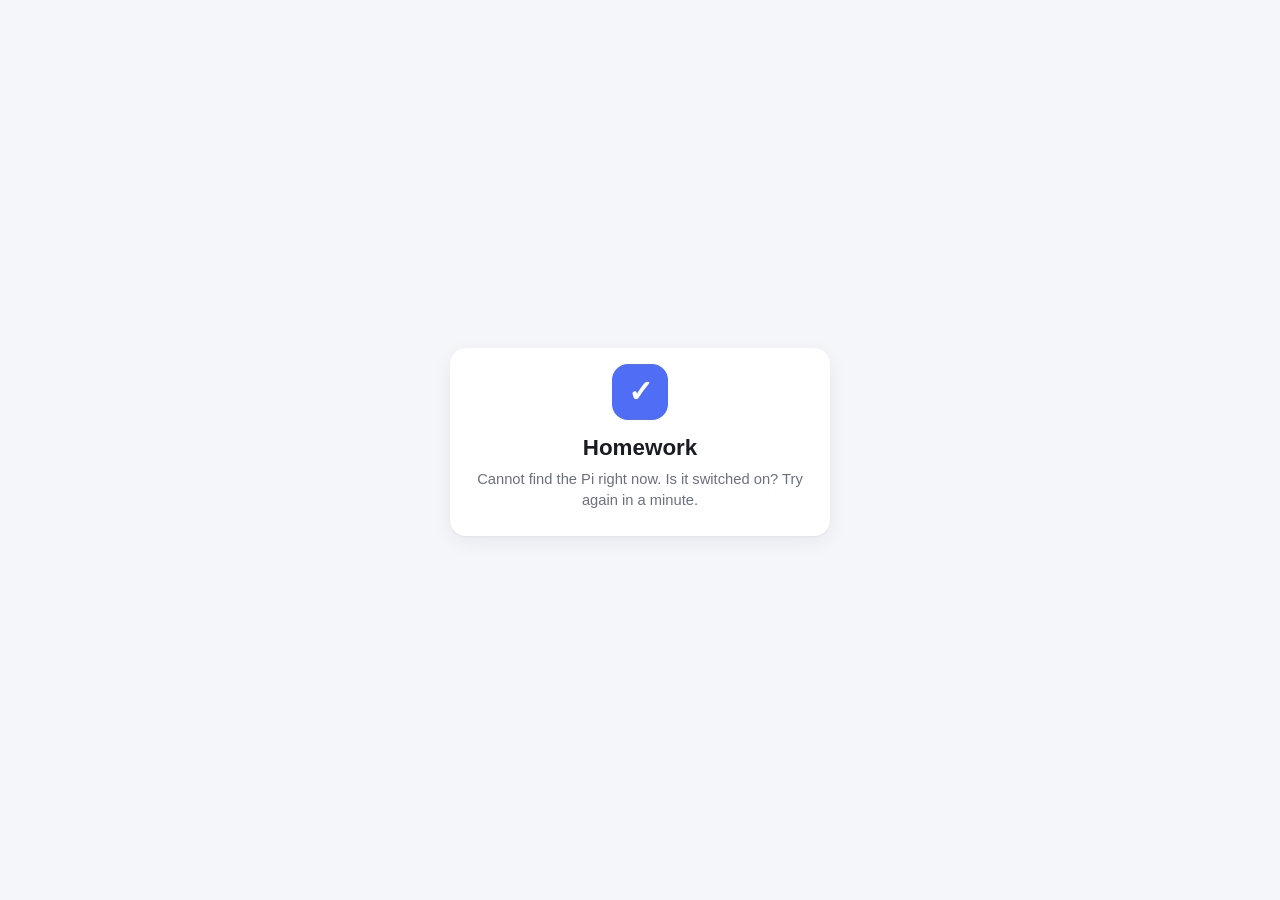
==== index.html @ f4f64816 "app Sun 09/20/2026 16:48:09.29" ====
<!doctype html>
<html lang="en">
<head>
<meta charset="utf-8">
<meta name="viewport" content="width=device-width, initial-scale=1, viewport-fit=cover">
<title data-i18n-doc="app.name">Homework</title>
<link rel="manifest" href="./manifest.json">
<meta name="theme-color" content="#4f6df5">
<meta name="apple-mobile-web-app-capable" content="yes">
<meta name="mobile-web-app-capable" content="yes">
<meta name="apple-mobile-web-app-status-bar-style" content="default">
<meta name="apple-mobile-web-app-title" content="Homework">
<link rel="apple-touch-icon" href="./icons/icon-180.png">
<link rel="icon" href="./icons/icon-192.png">
<link rel="stylesheet" href="./style.css">
</head>
<body>

<header class="topbar">
  <div class="brand">
    <span class="logo">✓</span>
    <h1 data-i18n="app.name">Homework</h1>
    <span id="offline" class="offline-badge" hidden></span>
    <span id="week-badge" class="week-badge" hidden></span>
    <span id="conn" class="conn" data-i18n-title="Live sync status" title="Live sync status"></span>
  </div>
  <nav class="tabs" id="tabs">
    <button data-view="list" class="active" data-i18n="Checklist">Checklist</button>
    <button data-view="calendar" data-i18n="Calendar">Calendar</button>
    <button data-view="stats" data-i18n="Stats">Stats</button>
    <button data-view="settings" data-i18n="Settings">Settings</button>
  </nav>
</header>

<main>
  <!-- ============ CHECKLIST ============ -->
  <section id="view-list" class="view">
    <div id="day-bar" class="day-bar" hidden><span id="now-bar" hidden></span><span id="term-badge" class="term-badge" hidden></span></div>
    <form id="quick-add" class="card quick-add" autocomplete="off">
      <input id="qa-title" type="text" data-i18n-placeholder="What do you have to do?" placeholder="What do you have to do?" required enterkeyhint="done">
      <div class="chips" id="qa-classes" hidden></div>
      <div class="row">
        <select id="qa-subject" class="subject-select" data-i18n-aria="Subject" aria-label="Subject"></select>
        <select id="qa-type">
          <option value="homework" data-i18n="Homework">Homework</option>
          <option value="test" data-i18n="Test">Test</option>
          <option value="quiz" data-i18n="Quiz">Quiz</option>
          <option value="project" data-i18n="Project">Project</option>
          <option value="study" data-i18n="Study session">Study session</option>
          <option value="other" data-i18n="Other">Other</option>
        </select>
        <select id="qa-repeat" data-i18n-title="Repeat" title="Repeat">
          <option value="" data-i18n="Once">Once</option>
          <option value="weekly" data-i18n="Every week">Every week</option>
          <option value="biweekly" data-i18n="Every 2 weeks">Every 2 weeks</option>
        </select>
      </div>
      <div class="row date-row">
        <div class="chips" id="qa-chips"></div>
        <input id="qa-date" type="date" required>
      </div>
      <button type="submit" class="primary" data-i18n="Add">Add</button>
    </form>

    <div id="exam-strip" class="exam-strip" hidden></div>

    <div class="filter-bar">
      <input id="search" type="search" data-i18n-placeholder="Search…" placeholder="Search…" autocomplete="off">
      <div class="chips" id="subject-filter"></div>
    </div>

    <div id="list"><div class="empty" data-i18n="Loading…">Loading…</div></div>
  </section>

  <!-- ============ CALENDAR ============ -->
  <section id="view-calendar" class="view" hidden>
    <div class="cal-head">
      <button id="cal-prev" class="icon-btn" data-i18n-aria="Previous" aria-label="Previous">‹</button>
      <h2 id="cal-title"></h2>
      <button id="cal-next" class="icon-btn" data-i18n-aria="Next" aria-label="Next">›</button>
      <button id="cal-today" class="ghost small" data-i18n="Today">Today</button>
      <div class="seg" id="cal-mode">
        <button data-mode="month" class="active" data-i18n="Month">Month</button>
        <button data-mode="week" data-i18n="Week">Week</button>
      </div>
    </div>
    <div id="cal-month">
      <div class="cal-weekdays">
        <span data-i18n="Mon">Mon</span><span data-i18n="Tue">Tue</span><span data-i18n="Wed">Wed</span><span data-i18n="Thu">Thu</span><span data-i18n="Fri">Fri</span><span data-i18n="Sat">Sat</span><span data-i18n="Sun">Sun</span>
      </div>
      <div id="cal-grid" class="cal-grid"></div>
      <p class="muted heat-legend" data-i18n="Shading shows how busy each day is — darker means more due. Green = weekend, striped = holiday.">Shading shows how busy each day is — darker means more due. Green = weekend, striped = holiday.</p>
    </div>
    <div id="cal-week" class="cal-week" hidden></div>
    <div id="cal-day" class="card cal-day"></div>
  </section>

  <!-- ============ STATS ============ -->
  <section id="view-stats" class="view" hidden>
    <div id="stats"></div>
  </section>

  <!-- ============ SUBJECT PAGE ============ -->
  <section id="view-subject" class="view" hidden>
    <button id="subject-back" class="ghost small" data-i18n="‹ Back">‹ Back</button>
    <div id="subject-page"></div>
  </section>

  <!-- ============ SETTINGS ============ -->
  <section id="view-settings" class="view" hidden>
    <div class="card">
      <h2 data-i18n="Language">Language</h2>
      <div class="row">
        <select id="s-language" data-i18n-aria="Language" aria-label="Language"><option value="en">English</option><option value="sq">Shqip</option></select>
        <button id="s-save-language" class="primary" data-i18n="Save">Save</button>
      </div>
      <p id="s-language-status" class="status"></p>
    </div>

    <div class="card">
      <h2 data-i18n="Subjects">Subjects</h2>
      <p class="muted" data-i18n="The subjects you can pick when adding homework. Each one has a colour for the calendar and its labels. Classes from your timetable are added automatically.">The subjects you can pick when adding homework. Each one has a colour for the calendar and its labels. Classes from your timetable are added automatically.</p>
      <div id="subject-list"></div>
      <form class="row subject-add" id="subject-add" autocomplete="off">
        <input id="subject-new" type="text" data-i18n-placeholder="New subject (e.g. Math)" placeholder="New subject (e.g. Math)" maxlength="40" enterkeyhint="done">
        <button type="submit" class="ghost" data-i18n="+ Add subject">+ Add subject</button>
      </form>
      <p id="subject-status" class="status"></p>
    </div>

    <div class="card">
      <h2 data-i18n="Timetable">Timetable</h2>
      <p class="muted" data-i18n-html="Your classes for each day. One class per line, optionally with a start time, e.g. <code>08:00 Math</code>. With times, the app knows which class you're in right now.">Your classes for each day. One class per line, optionally with a start time, e.g. <code>08:00 Math</code>. With times, the app knows which class you're in right now.</p>
      <div class="row">
        <label><span data-i18n="Timetable">Timetable</span>
          <select id="tt-mode"><option value="single" data-i18n="Same every week">Same every week</option><option value="ab" data-i18n="Alternates A/B weeks">Alternates A/B weeks</option></select>
        </label>
        <label id="tt-this-week-label"><span data-i18n="This week is">This week is</span>
          <select id="tt-this-week"><option value="A" data-i18n="Week A">Week A</option><option value="B" data-i18n="Week B">Week B</option></select>
        </label>
        <label><span data-i18n="Show">Show</span>
          <select id="tt-days"><option value="5" data-i18n="Mon–Fri">Mon–Fri</option><option value="7" data-i18n="Mon–Sun">Mon–Sun</option></select>
        </label>
        <label><span data-i18n="Lesson length (min)">Lesson length (min)</span> <input id="tt-lesson" type="number" min="10" max="180" step="5" value="45"></label>
      </div>
      <div class="tt-weeks">
        <div class="tt-week" id="tt-week-A"><h3 data-i18n="Week A">Week A</h3><div id="tt-A" class="tt-grid"></div></div>
        <div class="tt-week" id="tt-week-B"><h3 data-i18n="Week B">Week B</h3><div id="tt-B" class="tt-grid"></div></div>
      </div>
      <div class="row"><button id="tt-copy" class="ghost" data-i18n="Copy A → B">Copy A → B</button><button id="tt-save" class="primary" data-i18n="Save timetable">Save timetable</button></div>
      <p id="tt-status" class="status"></p>
    </div>

    <div class="card">
      <h2 data-i18n="Holidays">Holidays</h2>
      <p class="muted" data-i18n="School breaks. Repeating homework skips them, the A/B week counter pauses, and the calendar marks them.">School breaks. Repeating homework skips them, the A/B week counter pauses, and the calendar marks them.</p>
      <div id="holiday-list"></div>
      <div class="row"><button id="holiday-add" class="ghost" data-i18n="+ Add holiday">+ Add holiday</button><button id="holiday-save" class="primary" data-i18n="Save holidays">Save holidays</button></div>
      <p id="holiday-status" class="status"></p>
    </div>

    <div class="card">
      <h2 data-i18n="Terms">Terms</h2>
      <p class="muted" data-i18n="Terms or semesters. The checklist counts down the school days left, grade averages and stats can be viewed per term, and completed work from earlier terms is tucked away. To start a new term, add one that begins today.">Terms or semesters. The checklist counts down the school days left, grade averages and stats can be viewed per term, and completed work from earlier terms is tucked away. To start a new term, add one that begins today.</p>
      <div id="term-list"></div>
      <div class="row"><button id="term-add" class="ghost" data-i18n="+ Add term">+ Add term</button><button id="term-save" class="primary" data-i18n="Save terms">Save terms</button></div>
      <p id="term-status" class="status"></p>
    </div>

    <div class="card">
      <h2 data-i18n="Grading scale">Grading scale</h2>
      <p class="muted" data-i18n="How grades are written at your school. Changing this doesn't convert grades already entered.">How grades are written at your school. Changing this doesn't convert grades already entered.</p>
      <div class="row">
        <label><span data-i18n="Grades are">Grades are</span>
          <select id="s-grade-scale"><option value="letters" data-i18n="Letters A+, A, B, C, D, E">Letters A+, A, B, C, D, E</option><option value="numbers" data-i18n="Numbers 1–10 (10 is best)">Numbers 1–10 (10 is best)</option></select>
        </label>
        <button id="s-save-grades" class="primary" data-i18n="Save">Save</button>
      </div>
      <p id="s-grades-status" class="status"></p>
    </div>

    <div class="card">
      <h2 data-i18n="Repeating homework">Repeating homework</h2>
      <p class="muted" data-i18n="Things that come back every week (or two). Upcoming ones are created automatically; add a new one from the checklist by choosing &quot;Every week&quot; when you add it.">Things that come back every week (or two). Upcoming ones are created automatically; add a new one from the checklist by choosing "Every week" when you add it.</p>
      <div id="recurring-list"></div>
    </div>

    <div class="card">
      <h2 data-i18n="Appearance">Appearance</h2>
      <div class="row">
        <label><span data-i18n="Theme">Theme</span>
          <select id="s-theme"><option value="system" data-i18n="Match device">Match device</option><option value="light" data-i18n="Light">Light</option><option value="dark" data-i18n="Dark">Dark</option></select>
        </label>
        <label><span data-i18n="Accent colour">Accent colour</span> <input id="s-accent" type="color"></label>
      </div>
      <button id="s-save-appearance" class="primary" data-i18n="Save">Save</button>
      <p id="s-appearance-status" class="status"></p>
    </div>

    <div class="card">
      <h2 data-i18n="Phone notifications">Phone notifications</h2>
      <p class="muted" data-i18n-html="Reminders are sent through <a href=&quot;https://ntfy.sh&quot; target=&quot;_blank&quot; rel=&quot;noopener&quot;>ntfy</a>, a free notification app. Install <b>ntfy</b> on your phone, subscribe to a topic name of your choosing (make it hard to guess), and enter the same name below.">
        Reminders are sent through <a href="https://ntfy.sh" target="_blank" rel="noopener">ntfy</a>, a free notification app.
        Install <b>ntfy</b> on your phone, subscribe to a topic name of your choosing (make it hard to guess), and enter the same name below.
      </p>
      <label><span data-i18n="Topic name">Topic name</span> <input id="s-topic" type="text" placeholder="homework-a8f3k2"></label>
      <label><span data-i18n="ntfy server">ntfy server</span> <input id="s-server" type="text" placeholder="https://ntfy.sh"></label>
      <div class="row">
        <button id="s-save-ntfy" class="primary" data-i18n="Save">Save</button>
        <button id="s-test" class="ghost" data-i18n="Send test notification">Send test notification</button>
      </div>
      <p id="s-ntfy-status" class="status"></p>
    </div>

    <div class="card">
      <h2 data-i18n="When to remind me">When to remind me</h2>
      <label><span data-i18n="Send reminders at">Send reminders at</span> <select id="s-remind-hour"></select></label>
      <p class="muted" data-i18n-html="Days before the due date to get a reminder (comma-separated, e.g. <code>7, 3, 1</code>). Items with a time also get a reminder at that time.">Days before the due date to get a reminder (comma-separated, e.g. <code>7, 3, 1</code>). Items with a time also get a reminder at that time.</p>
      <div class="grid2">
        <label><span data-i18n="reminders.homework">Homework</span> <input id="s-days-homework" type="text"></label>
        <label><span data-i18n="Tests">Tests</span> <input id="s-days-test" type="text"></label>
        <label><span data-i18n="Quizzes">Quizzes</span> <input id="s-days-quiz" type="text"></label>
        <label><span data-i18n="Projects">Projects</span> <input id="s-days-project" type="text"></label>
        <label><span data-i18n="Study sessions">Study sessions</span> <input id="s-days-study" type="text"></label>
        <label><span data-i18n="Other">Other</span> <input id="s-days-other" type="text"></label>
      </div>
      <label class="check"><input id="s-summary" type="checkbox"> <span data-i18n="Morning summary of what's due today & tomorrow">Morning summary of what's due today &amp; tomorrow</span></label>
      <label><span data-i18n="Summary time">Summary time</span> <select id="s-summary-hour"></select></label>
      <label class="check"><input id="s-digest" type="checkbox"> <span data-i18n="Weekly digest of what's coming next week">Weekly digest of what's coming next week</span></label>
      <div class="row">
        <label><span data-i18n="Digest day">Digest day</span>
          <select id="s-digest-day"><option value="0" data-i18n="Sunday">Sunday</option><option value="6" data-i18n="Saturday">Saturday</option><option value="5" data-i18n="Friday">Friday</option><option value="1" data-i18n="Monday">Monday</option></select>
        </label>
        <label><span data-i18n="Digest time">Digest time</span> <select id="s-digest-hour"></select></label>
      </div>
      <label class="check"><input id="s-pack" type="checkbox"> <span data-i18n="Evening &quot;pack your bag&quot;: tomorrow's classes and what's due">Evening "pack your bag": tomorrow's classes and what's due</span></label>
      <label><span data-i18n="Pack reminder time">Pack reminder time</span> <select id="s-pack-hour"></select></label>
      <button id="s-save-reminders" class="primary" data-i18n="Save">Save</button>
      <p id="s-reminder-status" class="status"></p>
    </div>

    <div class="card">
      <h2 data-i18n="Backups">Backups</h2>
      <p class="muted" data-i18n="A copy of your data is saved on the server once a day (the newest 30 are kept). Download one to keep it somewhere safe, or set a folder that syncs to the cloud.">A copy of your data is saved on the server once a day (the newest 30 are kept). Download one to keep it somewhere safe, or set a folder that syncs to the cloud.</p>
      <label><span data-i18n="Backup folder">Backup folder</span> <input id="s-backup-dir" type="text" data-i18n-placeholder="Leave empty for the app's own backups folder" placeholder="Leave empty for the app's own backups folder"></label>
      <div class="row">
        <button id="s-save-backup" class="primary" data-i18n="Save">Save</button>
        <button id="s-backup-now" class="ghost" data-i18n="Back up now">Back up now</button>
        <a id="s-backup-download" class="ghost btn-link" href="api/backups/download" data-i18n="Download backup">Download backup</a>
      </div>
      <p id="s-backup-status" class="status"></p>
      <ul id="backup-list" class="addr-list"></ul>
      <h3 data-i18n="Restore">Restore</h3>
      <p class="muted" data-i18n="Put everything back from a backup file (one you downloaded, or from the OneDrive folder). The current data is saved to the backups folder first, and your password is kept.">Put everything back from a backup file (one you downloaded, or from the OneDrive folder). The current data is saved to the backups folder first, and your password is kept.</p>
      <div class="row restore-row">
        <input id="s-restore-file" type="file" accept=".db,application/vnd.sqlite3,application/x-sqlite3,application/octet-stream">
        <button id="s-restore" class="danger" data-i18n="Restore…">Restore…</button>
      </div>
      <p id="s-restore-status" class="status"></p>
    </div>

    <div class="card">
      <h2 data-i18n="Password">Password</h2>
      <p class="muted" data-i18n="One password for the whole app. Each device asks for it once, then remembers for a year.">One password for the whole app. Each device asks for it once, then remembers for a year.</p>
      <label><span data-i18n="Current password">Current password</span> <input id="s-pw-current" type="password" autocomplete="current-password"></label>
      <div class="row">
        <label><span data-i18n="New password">New password</span> <input id="s-pw-new" type="password" autocomplete="new-password" minlength="6"></label>
        <label><span data-i18n="Repeat">Repeat</span> <input id="s-pw-again" type="password" autocomplete="new-password" minlength="6"></label>
      </div>
      <div class="row">
        <button id="s-change-pw" class="primary" data-i18n="Change password">Change password</button>
        <button id="s-logout" class="ghost" data-i18n="Sign out on this device">Sign out on this device</button>
      </div>
      <p id="s-pw-status" class="status"></p>
    </div>

    <div class="card">
      <h2 data-i18n="Use on tablet & phone">Use on tablet &amp; phone</h2>
      <p class="muted" data-i18n="Open one of these addresses on your other device:">Open one of these addresses on your other device:</p>
      <ul id="s-addresses" class="addr-list"></ul>
      <p class="muted" data-i18n-html="Android/Chrome: menu ⋮ → <b>Add to Home screen</b>. iPhone/iPad: Share → <b>Add to Home Screen</b>.">Android/Chrome: menu ⋮ → <b>Add to Home screen</b>. iPhone/iPad: Share → <b>Add to Home Screen</b>.</p>
    </div>
  </section>
</main>

<!-- ============ EDIT DIALOG ============ -->
<dialog id="edit-dialog">
  <form id="edit-form" method="dialog">
    <h2 id="edit-heading" tabindex="-1" autofocus>Edit</h2>
    <label><span data-i18n="Title">Title</span> <input id="e-title" type="text" required></label>
    <div class="row">
      <label><span data-i18n="Subject">Subject</span> <select id="e-subject" class="subject-select"></select></label>
      <label><span data-i18n="Type">Type</span>
        <select id="e-type">
          <option value="homework" data-i18n="Homework">Homework</option>
          <option value="test" data-i18n="Test">Test</option>
          <option value="quiz" data-i18n="Quiz">Quiz</option>
          <option value="project" data-i18n="Project">Project</option>
          <option value="study" data-i18n="Study session">Study session</option>
          <option value="other" data-i18n="Other">Other</option>
        </select>
      </label>
    </div>
    <div class="row">
      <label><span data-i18n="Due date">Due date</span> <input id="e-date" type="date" required></label>
      <label><span data-i18n="Time (optional)">Time (optional)</span> <input id="e-time" type="time"></label>
    </div>
    <label><span data-i18n="Notes">Notes</span> <textarea id="e-notes" rows="3" data-i18n-placeholder="Pages, chapters, what to study…" placeholder="Pages, chapters, what to study…"></textarea></label>
    <div class="row">
      <label class="check"><input id="e-done" type="checkbox"> <span data-i18n="Done">Done</span></label>
      <label class="check"><input id="e-starred" type="checkbox"> <span data-i18n="★ Starred">★ Starred</span></label>
    </div>

    <div id="e-subtasks" class="subtasks-editor" hidden>
      <h3 data-i18n="Steps">Steps</h3>
      <div id="e-subtask-list"></div>
      <div class="row step-add">
        <input id="e-subtask-new" type="text" data-i18n-placeholder="Add a step…" placeholder="Add a step…">
        <input id="e-subtask-date" type="date" data-i18n-title="Due date for this step (optional)" title="Due date for this step (optional)">
        <button type="button" id="e-subtask-add" class="ghost" data-i18n="Add">Add</button>
      </div>
    </div>

    <div id="e-grade" class="grade-editor" hidden>
      <h3 data-i18n="Grade">Grade</h3>
      <div class="row" id="e-grade-field"></div>
    </div>

    <p id="e-recurring-note" class="muted" hidden></p>

    <div class="row actions">
      <button type="button" id="e-delete" class="danger" data-i18n="Delete">Delete</button>
      <button type="button" id="e-duplicate" class="ghost" data-i18n="Duplicate" data-i18n-title="Same thing again for the next lesson" title="Same thing again for the next lesson">Duplicate</button>
      <span class="spacer"></span>
      <button type="button" id="e-cancel" class="ghost" data-i18n="Cancel">Cancel</button>
      <button type="submit" class="primary" data-i18n="Save">Save</button>
    </div>
  </form>
</dialog>

<!-- ============ RECURRING DIALOG ============ -->
<dialog id="rec-dialog">
  <form id="rec-form" method="dialog">
    <h2 data-i18n="Repeating homework" tabindex="-1" autofocus>Repeating homework</h2>
    <label><span data-i18n="Title">Title</span> <input id="r-title" type="text" required></label>
    <div class="row">
      <label><span data-i18n="Subject">Subject</span> <select id="r-subject" class="subject-select"></select></label>
      <label><span data-i18n="Type">Type</span>
        <select id="r-type">
          <option value="homework" data-i18n="Homework">Homework</option>
          <option value="test" data-i18n="Test">Test</option>
          <option value="quiz" data-i18n="Quiz">Quiz</option>
          <option value="project" data-i18n="Project">Project</option>
          <option value="study" data-i18n="Study session">Study session</option>
          <option value="other" data-i18n="Other">Other</option>
        </select>
      </label>
    </div>
    <div class="row">
      <label><span data-i18n="Repeats">Repeats</span>
        <select id="r-interval"><option value="1" data-i18n="Every week">Every week</option><option value="2" data-i18n="Every 2 weeks">Every 2 weeks</option><option value="3" data-i18n="Every 3 weeks">Every 3 weeks</option><option value="4" data-i18n="Every 4 weeks">Every 4 weeks</option></select>
      </label>
      <label><span data-i18n="On">On</span> <input id="r-anchor" type="date" disabled></label>
    </div>
    <label><span data-i18n="Notes">Notes</span> <textarea id="r-notes" rows="2"></textarea></label>
    <label class="check"><input id="r-active" type="checkbox"> <span data-i18n="Active">Active</span></label>
    <div class="row actions">
      <button type="button" id="r-delete" class="danger" data-i18n="Delete series">Delete series</button>
      <span class="spacer"></span>
      <button type="button" id="r-cancel" class="ghost" data-i18n="Cancel">Cancel</button>
      <button type="submit" class="primary" data-i18n="Save">Save</button>
    </div>
  </form>
</dialog>

<div id="toast" class="toast" hidden><span id="toast-text"></span><button id="toast-undo" hidden data-i18n="Undo">Undo</button></div>

<script src="./site.js"></script>
<script src="./i18n.js"></script>
<script src="./app.js"></script>
</body>
</html>
---- style.css ----
:root {
  --bg: #f4f5f9;
  --card: #ffffff;
  --text: #1a1c23;
  --muted: #6b7080;
  --border: #e3e5ec;
  --accent: #4f6df5;
  --accent-text: #ffffff;
  --danger: #e5484d;
  --ok: #2fa66a;
  --shadow: 0 1px 2px rgba(20, 24, 40, 0.06), 0 4px 16px rgba(20, 24, 40, 0.05);
  --c-homework: #4f6df5;
  --c-test: #e5484d;
  --c-quiz: #f0932b;
  --c-project: #8e4ec6;
  --c-study: #12a594;
  --c-other: #8b8d98;
  --radius: 14px;
  color-scheme: light;
}
@media (prefers-color-scheme: dark) {
  :root:not([data-theme="light"]) {
    --bg: #111318;
    --card: #1b1e26;
    --text: #eceef5;
    --muted: #9aa0b3;
    --border: #2b2f3b;
    --shadow: 0 1px 2px rgba(0,0,0,0.4);
    color-scheme: dark;
  }
}
:root[data-theme="dark"] {
  --bg: #111318;
  --card: #1b1e26;
  --text: #eceef5;
  --muted: #9aa0b3;
  --border: #2b2f3b;
  --shadow: 0 1px 2px rgba(0,0,0,0.4);
  color-scheme: dark;
}

* { box-sizing: border-box; }
[hidden] { display: none !important; }
body {
  margin: 0;
  font-family: -apple-system, BlinkMacSystemFont, "Segoe UI", Roboto, Helvetica, Arial, sans-serif;
  background: var(--bg);
  color: var(--text);
  font-size: 16px;
  line-height: 1.4;
  -webkit-font-smoothing: antialiased;
  padding-bottom: env(safe-area-inset-bottom);
}
a { color: var(--accent); }
code { background: color-mix(in srgb, var(--accent) 12%, transparent); padding: 1px 5px; border-radius: 5px; font-size: 0.9em; }
h1, h2, h3 { margin: 0; font-weight: 650; }
h2 { font-size: 1.05rem; margin-bottom: 10px; }
h3 { font-size: 0.95rem; margin-bottom: 8px; }
.muted { color: var(--muted); font-size: 0.92rem; margin: 6px 0 10px; }

/* ----- header ----- */
.topbar {
  position: sticky; top: 0; z-index: 10;
  background: var(--card);
  border-bottom: 1px solid var(--border);
  padding: calc(10px + env(safe-area-inset-top)) 16px 0;
}
.topbar > * { max-width: 860px; margin-left: auto; margin-right: auto; }
.brand { display: flex; align-items: center; gap: 10px; }
.logo {
  width: 28px; height: 28px; border-radius: 8px; display: grid; place-items: center;
  background: var(--accent); color: white; font-weight: 800; font-size: 16px;
}
.brand h1 { font-size: 1.2rem; flex: 1; }
.week-badge { font-size: 0.75rem; font-weight: 700; color: var(--accent); border: 1px solid var(--accent); border-radius: 999px; padding: 1px 8px; }
.conn { width: 9px; height: 9px; border-radius: 50%; background: var(--muted); opacity: 0.5; }
.conn.on { background: var(--ok); opacity: 1; }
.tabs { display: flex; gap: 4px; margin-top: 8px; }
.tabs button {
  flex: 1; border: 0; background: none; color: var(--muted); font: inherit; font-weight: 600;
  padding: 10px 4px; border-bottom: 2px solid transparent; cursor: pointer;
}
.tabs button.active { color: var(--accent); border-bottom-color: var(--accent); }

main { max-width: 860px; margin: 0 auto; padding: 16px; }
.view[hidden] { display: none; }

/* ----- cards & forms ----- */
.card {
  background: var(--card); border: 1px solid var(--border); border-radius: var(--radius);
  box-shadow: var(--shadow); padding: 16px; margin-bottom: 16px;
}
input[type=text], input[type=date], input[type=search], input[type=password], input[type=number], select, textarea {
  width: 100%; font: inherit; color: var(--text); background: var(--bg);
  border: 1px solid var(--border); border-radius: 10px; padding: 10px 12px; min-height: 44px;
}
input[type=color] { width: 44px; height: 44px; padding: 2px; border: 1px solid var(--border); border-radius: 10px; background: var(--bg); cursor: pointer; }
textarea { resize: vertical; }
input:focus, select:focus, textarea:focus { outline: 2px solid var(--accent); outline-offset: -1px; }
label { display: block; font-size: 0.9rem; font-weight: 600; color: var(--muted); margin-bottom: 10px; }
label > input, label > select, label > textarea { margin-top: 4px; font-weight: 400; }
label.check { display: flex; align-items: center; gap: 8px; color: var(--text); font-weight: 500; }
label.check input { width: 20px; height: 20px; margin: 0; }
.row { display: flex; gap: 10px; align-items: flex-end; }
.row > * { flex: 1; min-width: 0; }
.row.actions { align-items: center; flex-wrap: wrap; }
.row.actions > * { flex: 0 0 auto; }
.spacer { flex: 1 !important; }
.grid2 { display: grid; grid-template-columns: 1fr 1fr; gap: 0 12px; }

button { font: inherit; cursor: pointer; }
button.primary {
  background: var(--accent); color: var(--accent-text); border: 0; border-radius: 10px;
  padding: 11px 18px; font-weight: 650; min-height: 44px;
}
button.primary:active { filter: brightness(0.92); }
button.ghost {
  background: transparent; color: var(--accent); border: 1px solid var(--border); border-radius: 10px;
  padding: 10px 14px; font-weight: 600; min-height: 44px;
}
button.ghost.small, button.danger.small { min-height: 34px; padding: 4px 12px; font-size: 0.9rem; }
button.danger { background: transparent; color: var(--danger); border: 1px solid var(--border); border-radius: 10px; padding: 10px 14px; font-weight: 600; min-height: 44px; }
.icon-btn { background: none; border: 1px solid var(--border); border-radius: 10px; width: 40px; height: 36px; font-size: 22px; line-height: 1; color: var(--text); }
.link-btn { background: none; border: 0; color: var(--accent); font-weight: 600; padding: 4px 0; font-size: 0.85rem; min-height: 28px; }
.status { font-size: 0.9rem; margin: 8px 0 0; min-height: 1.2em; }
.status.ok { color: var(--ok); }
.status.err { color: var(--danger); }
.seg { display: inline-flex; border: 1px solid var(--border); border-radius: 10px; overflow: hidden; }
.seg button { background: transparent; border: 0; color: var(--muted); padding: 6px 12px; font-weight: 600; font-size: 0.9rem; }
.seg button.active { background: var(--accent); color: white; }

/* ----- chips ----- */
.chips { display: flex; gap: 6px; flex-wrap: wrap; }
.chips button {
  background: var(--bg); border: 1px solid var(--border); border-radius: 999px; padding: 8px 12px; min-height: 36px;
  color: var(--text); font-size: 0.88rem; font-weight: 500; display: inline-flex; align-items: center; gap: 6px;
}
.chips button.active { background: var(--accent); color: white; border-color: var(--accent); }
.chips button .dot { width: 8px; height: 8px; border-radius: 50%; background: var(--subj, var(--muted)); }
.chips button.active .dot { background: white; }
.chips .now { font-size: 0.7rem; opacity: 0.8; }

/* ----- quick add ----- */
.quick-add { display: flex; flex-direction: column; gap: 10px; }
.quick-add #qa-title { font-size: 1.05rem; }
.date-row { flex-wrap: wrap; }
.date-row input[type=date] { flex: 1 1 160px; }
.date-row .chips { flex: 2 1 240px; }

.filter-bar { display: flex; gap: 10px; align-items: center; margin-bottom: 14px; flex-wrap: wrap; }
.filter-bar input { flex: 1 1 180px; min-height: 40px; }
.filter-bar .chips { flex: 3 1 260px; }

/* ----- list ----- */
.group { margin-bottom: 18px; }
.group h3 {
  font-size: 0.8rem; text-transform: uppercase; letter-spacing: 0.06em; color: var(--muted);
  margin: 0 4px 8px; display: flex; align-items: center; gap: 8px;
}
.group h3 .count { background: var(--border); color: var(--text); border-radius: 999px; padding: 0 8px; font-size: 0.75rem; }
.group.overdue h3 { color: var(--danger); }
.group.today h3 { color: var(--accent); }
.item {
  display: flex; align-items: flex-start; gap: 12px;
  background: var(--card); border: 1px solid var(--border); border-radius: 12px;
  padding: 10px 12px; margin-bottom: 8px; box-shadow: var(--shadow);
  border-left: 4px solid var(--type-color, var(--c-other));
}
.item.type-homework { --type-color: var(--c-homework); }
.item.type-test { --type-color: var(--c-test); }
.item.type-quiz { --type-color: var(--c-quiz); }
.item.type-project { --type-color: var(--c-project); }
.item.type-study { --type-color: var(--c-study); }
.item.type-other { --type-color: var(--c-other); }
.item > input[type=checkbox] { width: 24px; height: 24px; margin: 2px 0 0; flex: none; accent-color: var(--type-color); cursor: pointer; }
.item .body { flex: 1; min-width: 0; cursor: pointer; }
.item .title { font-weight: 600; overflow-wrap: anywhere; }
.item .meta { display: flex; gap: 6px 10px; flex-wrap: wrap; align-items: center; color: var(--muted); font-size: 0.85rem; margin-top: 3px; }
.item .actions { display: flex; gap: 4px 18px; flex-wrap: wrap; align-items: center; margin-top: 2px; }
.item .badge { color: var(--type-color); font-weight: 700; text-transform: uppercase; font-size: 0.72rem; letter-spacing: 0.05em; }
.item .subject { font-weight: 600; color: var(--text); display: inline-flex; align-items: center; gap: 5px; }
.item .subject::before { content: ""; width: 8px; height: 8px; border-radius: 50%; background: var(--subj, transparent); display: none; }
.item .subject.colored::before { display: inline-block; }
.item .due.late { color: var(--danger); font-weight: 600; }
.item .repeat { font-size: 0.8rem; }
.item .grade-badge { font-weight: 800; color: var(--accent); border: 1px solid var(--accent); border-radius: 6px; padding: 0 6px; font-size: 0.78rem; }
.item .notes { color: var(--muted); font-size: 0.85rem; white-space: pre-wrap; margin-top: 4px; }
.item .for-parent, .item .sessions { color: var(--muted); font-size: 0.8rem; }
.item .sessions { color: var(--c-study); font-weight: 600; }
.study-picker { display: flex; flex-wrap: wrap; align-items: center; gap: 6px; margin-top: 8px; font-size: 0.85rem; color: var(--muted); }
.study-picker button { background: var(--bg); border: 1px solid var(--border); border-radius: 999px; padding: 5px 10px; color: var(--text); font-size: 0.82rem; }
.study-picker button:hover { border-color: var(--c-study); color: var(--c-study); }
.study-picker input[type=date] { width: auto; min-height: 32px; padding: 4px 8px; font-size: 0.82rem; }
.item.done { opacity: 0.55; }
.item.done .title { text-decoration: line-through; }
.item .edit { background: none; border: 0; color: var(--muted); font-size: 18px; padding: 6px; }
.subtasks { margin-top: 6px; display: flex; flex-direction: column; gap: 4px; }
.subtask { display: flex; align-items: center; gap: 8px; font-size: 0.9rem; }
.subtask input { width: 18px; height: 18px; margin: 0; accent-color: var(--c-project); }
.subtask.done span { text-decoration: line-through; color: var(--muted); }
.progress { height: 5px; background: var(--border); border-radius: 3px; overflow: hidden; margin-top: 6px; width: 140px; }
.progress i { display: block; height: 100%; background: var(--c-project); border-radius: 3px; }
.empty { text-align: center; color: var(--muted); padding: 40px 12px; }
.empty .big { font-size: 40px; margin-bottom: 8px; }
details.completed summary { cursor: pointer; list-style: none; border-radius: 8px; }
details.completed summary:focus:not(:focus-visible) { outline: none; }
details.completed summary:focus-visible { outline: 2px solid var(--accent); outline-offset: 2px; }
details.completed summary::-webkit-details-marker { display: none; }
details.completed summary h3::after { content: " ▸"; }
details.completed[open] summary h3::after { content: " ▾"; }

/* ----- calendar ----- */
.cal-head { display: flex; align-items: center; gap: 8px; margin-bottom: 8px; flex-wrap: wrap; }
.cal-head h2 { flex: 1; text-align: center; font-size: 1.1rem; margin: 0; min-width: 140px; }
.cal-weekdays, .cal-grid { display: grid; grid-template-columns: repeat(7, 1fr); gap: 4px; }
.cal-weekdays span { text-align: center; font-size: 0.75rem; color: var(--muted); font-weight: 600; padding: 4px 0; }
.cal-cell {
  background: color-mix(in srgb, var(--accent) calc(var(--heat, 0) * 1%), var(--card));
  border: 1px solid var(--border); border-radius: 10px;
  min-height: 78px; padding: 4px; cursor: pointer; display: flex; flex-direction: column; gap: 2px;
  overflow: hidden;
}
.cal-cell.other { opacity: 0.45; }
.cal-cell.selected { outline: 2px solid var(--accent); outline-offset: -2px; }
.cal-cell .num {
  font-size: 0.8rem; font-weight: 600; width: 24px; height: 24px; display: grid; place-items: center; border-radius: 50%;
}
.cal-cell.today .num { background: var(--accent); color: white; }
.heat-legend { text-align: center; font-size: 0.8rem; }
.pill {
  font-size: 0.7rem; line-height: 1.25; padding: 2px 5px; border-radius: 5px; color: white;
  white-space: nowrap; overflow: hidden; text-overflow: ellipsis; background: var(--pill, var(--c-other));
}
.pill.type-homework { --pill: var(--c-homework); }
.pill.type-test { --pill: var(--c-test); }
.pill.type-quiz { --pill: var(--c-quiz); }
.pill.type-project { --pill: var(--c-project); }
.pill.type-study { --pill: var(--c-study); }
.pill.done { opacity: 0.45; text-decoration: line-through; }
.pill.more { background: transparent; color: var(--muted); }
.cal-week { display: grid; grid-template-columns: repeat(7, 1fr); gap: 6px; }
.cal-week .wday { background: var(--card); border: 1px solid var(--border); border-radius: 10px; padding: 8px; min-height: 140px; cursor: pointer; }
.cal-week .wday.today { border-color: var(--accent); }
.cal-week .wday.selected { outline: 2px solid var(--accent); outline-offset: -2px; }
.cal-week .wday h4 { margin: 0 0 6px; font-size: 0.8rem; color: var(--muted); font-weight: 600; }
.cal-week .wday h4 b { color: var(--text); font-size: 1rem; display: block; }
.cal-week .wday.today h4 b { color: var(--accent); }
.cal-week .wpill { font-size: 0.78rem; padding: 3px 6px; border-radius: 6px; color: white; background: var(--pill, var(--c-other)); margin-bottom: 4px; overflow-wrap: anywhere; }
.cal-week .wpill.done { opacity: 0.45; text-decoration: line-through; }
.cal-week .wpill small { display: block; opacity: 0.85; font-size: 0.7rem; }
.cal-week .classes { margin-top: 6px; font-size: 0.72rem; color: var(--muted); line-height: 1.3; }
.cal-day { margin-top: 14px; }
.cal-day h2 { display: flex; align-items: center; gap: 8px; flex-wrap: wrap; }
.cal-day .mini-add { display: flex; gap: 8px; margin-top: 10px; flex-wrap: wrap; }
.cal-day .mini-add input[type=text] { flex: 2 1 160px; }
.cal-day .mini-add select { flex: 1 1 110px; }
.cal-day .mini-add button { flex: 0 0 auto; }
.cal-day .classes { color: var(--muted); font-size: 0.85rem; margin: -4px 0 10px; }

/* ----- stats ----- */
.stat-grid { display: grid; grid-template-columns: repeat(auto-fit, minmax(150px, 1fr)); gap: 12px; margin-bottom: 16px; }
.stat { background: var(--card); border: 1px solid var(--border); border-radius: var(--radius); padding: 14px 16px; box-shadow: var(--shadow); }
.stat .label { color: var(--muted); font-size: 0.8rem; font-weight: 600; text-transform: uppercase; letter-spacing: 0.05em; }
.stat .value { font-size: 1.9rem; font-weight: 750; line-height: 1.15; margin-top: 4px; }
.stat .sub { color: var(--muted); font-size: 0.85rem; margin-top: 2px; }
.chart { width: 100%; height: auto; display: block; overflow: visible; }
.chart text { font-family: inherit; fill: var(--muted); font-size: 11px; }
.chart .grid { stroke: var(--border); stroke-width: 1; }
.chart .bar { fill: var(--accent); }
.chart .bar.dim { fill: color-mix(in srgb, var(--accent) 45%, var(--card)); }
.chart .line { fill: none; stroke: var(--accent); stroke-width: 2; stroke-linejoin: round; stroke-linecap: round; }
.chart .pt { fill: var(--accent); stroke: var(--card); stroke-width: 2; }
.chart .hit { fill: transparent; }
.chart .hit:hover + .bar, .chart .bar:hover { filter: brightness(1.15); }
.heat-strip { display: grid; grid-template-columns: repeat(14, 1fr); gap: 4px; }
.heat-strip div {
  aspect-ratio: 1; border-radius: 5px; border: 1px solid var(--border);
  background: color-mix(in srgb, var(--accent) calc(var(--heat, 0) * 1%), var(--card));
  display: grid; place-items: center; font-size: 0.65rem; color: var(--muted); font-weight: 600;
}
.heat-strip div.today { outline: 2px solid var(--accent); outline-offset: -2px; }
.grade-table { width: 100%; border-collapse: collapse; font-size: 0.92rem; }
.grade-table th { text-align: left; color: var(--muted); font-weight: 600; font-size: 0.78rem; text-transform: uppercase; letter-spacing: 0.05em; padding: 6px 8px; border-bottom: 1px solid var(--border); }
.grade-table td { padding: 8px; border-bottom: 1px solid var(--border); vertical-align: middle; white-space: nowrap; }
.grade-table .avg { font-weight: 800; font-size: 1.1rem; }
.grade-table .spark { width: 120px; height: 28px; display: block; }
.grade-table .spark path { fill: none; stroke: var(--accent); stroke-width: 2; stroke-linejoin: round; stroke-linecap: round; }
.grade-table .spark circle { fill: var(--accent); }
.grade-list .g { display: flex; align-items: center; gap: 10px; padding: 8px 0; border-bottom: 1px solid var(--border); }
.grade-list .g:last-child { border-bottom: 0; }
.grade-list .g .letter { font-weight: 800; font-size: 1.05rem; min-width: 34px; color: var(--accent); }
.grade-list .g .what { flex: 1; min-width: 0; }
.grade-list .g .what small { color: var(--muted); display: block; }
.grade-add { display: flex; gap: 8px; flex-wrap: wrap; margin-top: 10px; }
.grade-add input[type=text] { flex: 2 1 140px; }
.grade-add select, .grade-add input[type=date], .grade-add input[type=number] { flex: 1 1 110px; }
.grade-add button { flex: 0 0 auto; }
.tip { position: fixed; pointer-events: none; background: var(--text); color: var(--bg); padding: 5px 9px; border-radius: 7px; font-size: 0.8rem; z-index: 60; white-space: nowrap; transform: translate(-50%, -130%); }

/* ----- settings: timetable ----- */
.tt-weeks { display: grid; grid-template-columns: 1fr 1fr; gap: 14px; margin-bottom: 12px; }
.tt-grid { display: flex; flex-direction: column; gap: 6px; }
.tt-grid label { margin: 0; }
.tt-grid textarea { min-height: 84px; font-size: 0.9rem; padding: 8px 10px; font-family: ui-monospace, Menlo, Consolas, monospace; }
.rec { display: flex; align-items: center; gap: 10px; padding: 8px 0; border-bottom: 1px solid var(--border); }
.rec:last-child { border-bottom: 0; }
.rec .what { flex: 1; min-width: 0; }
.rec .what small { display: block; color: var(--muted); }
.rec.inactive .what { opacity: 0.5; text-decoration: line-through; }
.subject-row { display: flex; align-items: center; gap: 10px; padding: 6px 0; border-bottom: 1px solid var(--border); }
.subject-row:last-child { border-bottom: 0; }
.subject-row input[type=color] { width: 36px; height: 36px; flex: none; }
.subject-row .name { flex: 1; min-width: 0; font-weight: 500; overflow-wrap: anywhere; }
.subject-add { margin-top: 10px; }
.subject-add input { flex: 1 1 200px; }

/* ----- addresses ----- */
.addr-list { list-style: none; padding: 0; margin: 0 0 10px; }
.addr-list li { padding: 8px 12px; background: var(--bg); border-radius: 8px; margin-bottom: 6px; font-family: ui-monospace, Menlo, Consolas, monospace; font-size: 0.92rem; overflow-wrap: anywhere; }
.addr-list small { color: var(--muted); font-family: inherit; }

/* ----- dialog ----- */
dialog {
  border: 0; border-radius: 16px; padding: 0; width: min(540px, calc(100vw - 24px));
  background: var(--card); color: var(--text); box-shadow: 0 20px 60px rgba(0,0,0,0.35);
  max-height: calc(100vh - 24px); overflow: auto; overscroll-behavior: contain;
}
dialog::backdrop { background: rgba(0,0,0,0.45); }
dialog form { padding: 20px; }
dialog h2 { margin-bottom: 14px; outline: none; overflow-wrap: anywhere; }
.subtasks-editor, .grade-editor { border-top: 1px solid var(--border); padding-top: 12px; margin-bottom: 12px; }
.subtasks-editor .subtask { padding: 4px 0; }
.subtasks-editor .subtask span { flex: 1; }
.subtasks-editor .subtask button { background: none; border: 0; color: var(--muted); font-size: 16px; padding: 2px 6px; }

/* ----- toast ----- */
.toast {
  position: fixed; left: 50%; bottom: calc(24px + env(safe-area-inset-bottom)); transform: translateX(-50%);
  background: var(--text); color: var(--bg); padding: 10px 16px; border-radius: 18px;
  font-size: 0.9rem; font-weight: 600; z-index: 50; box-shadow: var(--shadow);
  display: flex; align-items: center; gap: 12px; max-width: calc(100vw - 32px); text-align: center;
}
.toast button { flex: none; }
.toast[hidden] { display: none; }
.toast button { background: none; border: 0; color: var(--accent); font-weight: 800; padding: 0; font-size: 0.9rem; }
:root[data-theme="dark"] .toast button, .toast button { filter: brightness(1.3); }

@media (max-width: 640px) {
  .cal-cell { min-height: 60px; padding: 3px; }
  .pill { font-size: 0; padding: 0; height: 6px; border-radius: 3px; margin-top: 1px; }
  .pill.more { display: none; }
  .grid2 { grid-template-columns: 1fr; }
  .tt-weeks { grid-template-columns: 1fr; }
  .cal-week { grid-template-columns: 1fr; }
  .cal-week .wday { min-height: 0; }
  .heat-strip { grid-template-columns: repeat(7, 1fr); }
  .tabs button { font-size: 0.9rem; }
}

/* ----- batch 2: offline, stars, postpone, exam strip, holidays, subject page ----- */
.offline-badge { font-size: 0.72rem; font-weight: 700; color: #b45309; background: color-mix(in srgb, #f59e0b 18%, transparent); border-radius: 999px; padding: 2px 8px; white-space: nowrap; }
.item.pending { border-style: dashed; }
.pending-mark { font-size: 0.85rem; }
.item .side { display: flex; flex-direction: column; align-items: center; gap: 2px; flex: none; }
.item .star-btn { background: none; border: 0; color: var(--muted); font-size: 18px; padding: 4px 6px; line-height: 1; }
.item .star-btn.on, .star-mark { color: #f5a524; }
.item.starred { border-color: color-mix(in srgb, #f5a524 45%, var(--border)); }
input[type=time] { width: 100%; font: inherit; color: var(--text); background: var(--bg); border: 1px solid var(--border); border-radius: 10px; padding: 10px 12px; min-height: 44px; }
.picker { display: flex; flex-wrap: wrap; align-items: center; gap: 6px; margin-top: 8px; font-size: 0.85rem; color: var(--muted); }
.picker button { background: var(--bg); border: 1px solid var(--border); border-radius: 999px; padding: 5px 10px; color: var(--text); font-size: 0.82rem; }
.picker button:hover { border-color: var(--accent); color: var(--accent); }
.picker input[type=date] { width: auto; min-height: 32px; padding: 4px 8px; font-size: 0.82rem; }
.group h3 .link-btn { text-transform: none; letter-spacing: 0; font-size: 0.8rem; margin-left: 4px; }
.exam-strip { display: flex; gap: 8px; overflow-x: auto; padding: 2px 0 10px; margin-bottom: 4px; scrollbar-width: thin; }
.exam-strip button {
  flex: none; display: inline-flex; align-items: center; gap: 6px; white-space: nowrap;
  background: var(--card); border: 1px solid var(--border); border-radius: 999px; padding: 7px 12px; color: var(--text); font-size: 0.85rem; box-shadow: var(--shadow);
}
.exam-strip button .dot { width: 9px; height: 9px; border-radius: 50%; background: var(--subj, var(--muted)); }
.exam-strip button.urgent { border-color: var(--c-test); color: var(--c-test); }
.cal-cell.holiday, .cal-week .wday.holiday { background: repeating-linear-gradient(135deg, var(--card), var(--card) 6px, color-mix(in srgb, var(--accent) 7%, var(--card)) 6px, color-mix(in srgb, var(--accent) 7%, var(--card)) 12px); }
.heat-strip div.holiday { background: repeating-linear-gradient(135deg, var(--card), var(--card) 3px, var(--border) 3px, var(--border) 6px); }
.holiday-row { display: grid; grid-template-columns: 2fr 1fr 1fr auto; gap: 8px; align-items: center; margin-bottom: 8px; }
.holiday-row input { min-height: 40px; }
.subject-head { display: flex; align-items: center; gap: 10px; margin: 8px 0 14px; flex-wrap: wrap; }
.subject-head .big-dot { width: 18px; height: 18px; border-radius: 50%; background: var(--subj); }
.subject-head h2 { font-size: 1.4rem; margin: 0; }
.stat .value .spark { width: 120px; height: 28px; display: block; }
.stat .value .spark path { fill: none; stroke: var(--accent); stroke-width: 2; }
.stat .value .spark circle { fill: var(--accent); }
.btn-link { display: inline-flex; align-items: center; justify-content: center; text-decoration: none; }
@media (max-width: 640px) {
  .holiday-row { grid-template-columns: 1fr 1fr auto; }
  .holiday-row .h-name, .holiday-row .t-name { grid-column: 1 / -1; }
}

/* ----- batch 3: terms, now bar, steps, trash, restore ----- */
.day-bar {
  display: flex; align-items: center; justify-content: space-between; gap: 6px 16px; flex-wrap: wrap;
  font-size: 0.88rem; color: var(--muted); padding: 0 4px 10px;
}
.day-bar b { color: var(--text); display: inline-flex; align-items: center; gap: 6px; }
.day-bar .dot { width: 9px; height: 9px; border-radius: 50%; background: var(--subj, var(--muted)); }
.term-badge { font-size: 0.82rem; color: var(--muted); }
.item.step { border-left-style: dotted; }
.item.step .body { cursor: pointer; }
.subtask .sdate { color: var(--muted); font-size: 0.78rem; margin-left: auto; white-space: nowrap; }
.subtask .sdate.late { color: var(--danger); font-weight: 600; }
.subtasks-editor .subtask input[type=date] { width: auto; min-height: 32px; padding: 2px 6px; font-size: 0.8rem; flex: none; }
.step-add input[type=date] { flex: 0 1 150px; }
.cal-week .wpill.step { opacity: 0.85; }
.item.trashed { opacity: 0.8; border-left-style: dashed; }
.item.trashed .body { cursor: default; }
.item.trashed .meta .subject { color: var(--muted); font-weight: 500; }
.trash-actions { flex-direction: row !important; gap: 6px !important; flex-wrap: wrap; justify-content: flex-end; }
details.trash summary h3 { color: var(--muted); }
details.trash .empty-trash { margin-top: 4px; }
.term-chips { margin-bottom: 14px; }
input[type=file] { font: inherit; color: var(--text); background: var(--bg); border: 1px solid var(--border); border-radius: 10px; padding: 8px 12px; min-height: 44px; width: 100%; }
.restore-row { flex-wrap: wrap; }
.restore-row input[type=file] { flex: 1 1 240px; }
.restore-row button { flex: 0 0 auto; }
@media (max-width: 640px) {
  .step-add { flex-wrap: wrap; }
  .step-add input[type=text] { flex: 1 1 100%; }
}

.tt-weeks:has(#tt-week-B[hidden]) { grid-template-columns: 1fr; }
/* weekends are green (no school); holidays keep their hatching */
.cal-cell.weekend:not(.holiday) { background: color-mix(in srgb, var(--accent) calc(var(--heat, 0) * 1%), color-mix(in srgb, var(--ok) 16%, var(--card))); border-color: color-mix(in srgb, var(--ok) 40%, var(--border)); }
.cal-week .wday.weekend:not(.holiday) { background: color-mix(in srgb, var(--ok) 16%, var(--card)); border-color: color-mix(in srgb, var(--ok) 40%, var(--border)); }
.heat-strip div.weekend:not(.holiday) { background: color-mix(in srgb, var(--accent) calc(var(--heat, 0) * 1%), color-mix(in srgb, var(--ok) 16%, var(--card))); }
.cal-cell.weekend:not(.today) .num, .cal-week .wday.weekend:not(.today) h4 b, .heat-strip div.weekend { color: var(--ok); }
.item.flash { animation: flash 3s ease-out; }
@keyframes flash { 0%, 40% { box-shadow: 0 0 0 3px var(--accent); } 100% { box-shadow: var(--shadow); } }

/* ----- polish: touch, focus, small screens ----- */
button, .chips button, .tabs button, input, select { -webkit-tap-highlight-color: transparent; }
button:focus-visible, a:focus-visible, .chips button:focus-visible { outline: 2px solid var(--accent); outline-offset: 2px; }
input:focus-visible, select:focus-visible, textarea:focus-visible { outline: 2px solid var(--accent); outline-offset: -1px; }
@media (prefers-reduced-motion: reduce) { .item.flash { animation: none; } }
/* strips that scroll sideways: no visible scrollbar on touch screens */
@media (hover: none) {
  .exam-strip, .chips.scroll { scrollbar-width: none; }
  .exam-strip::-webkit-scrollbar, .chips.scroll::-webkit-scrollbar { display: none; }
}
.grade-table .spark { max-width: 100%; }
.tt-grid textarea { overflow: hidden; }
@media (max-width: 640px) {
  main { padding: 12px; }
  .card { padding: 14px; border-radius: 12px; }
  .quick-add { gap: 8px; }
  /* chip rows become one scrollable line */
  #qa-classes, #qa-chips, #subject-filter { flex-wrap: nowrap; overflow-x: auto; padding-bottom: 2px; scrollbar-width: none; }
  #qa-classes::-webkit-scrollbar, #qa-chips::-webkit-scrollbar, #subject-filter::-webkit-scrollbar { display: none; }
  #qa-classes button, #qa-chips button, #subject-filter button { flex: none; white-space: nowrap; }
  .quick-add .row:not(.date-row) { flex-wrap: wrap; }
  .quick-add #qa-subject { flex: 1 1 100%; }
  .quick-add #qa-type, .quick-add #qa-repeat { flex: 1 1 40%; }
  .filter-bar { gap: 8px; }
  .filter-bar .chips { flex: 1 1 100%; }
  .item { padding: 10px 10px 10px 12px; gap: 10px; }
  .item .title { font-size: 0.98rem; }
  .cal-day .mini-add input[type=text]#ma-title { flex: 1 1 100%; }
  .row { flex-wrap: wrap; }
  .row > label { flex: 1 1 140px; }
  .quick-add .date-row { flex-wrap: nowrap; align-items: center; }
  .quick-add .date-row .chips { flex: 1 1 auto; min-width: 0; }
  .quick-add .date-row input[type=date] { flex: 0 0 auto; width: 150px; }
  .stat .value { font-size: 1.6rem; }
  .grade-table th:nth-child(4), .grade-table td:nth-child(4), .grade-table th:nth-child(5), .grade-table td:nth-child(5) { display: none; }
  .grade-table td { padding: 6px 4px; }
  .grade-table .spark { width: 90px; }
  dialog { width: calc(100vw - 16px); max-height: calc(100vh - 16px); border-radius: 14px; }
  dialog form { padding: 16px; }
  dialog .row.actions { display: grid; grid-template-columns: 1fr 1fr; gap: 8px; }
  dialog .row.actions .spacer { display: none; }
  dialog .row.actions > button { width: 100%; }
  .exam-strip button { font-size: 0.82rem; padding: 6px 10px; }
  .item.trashed { flex-wrap: wrap; }
  .item.trashed .trash-actions { flex-basis: 100%; justify-content: flex-start; padding-left: 0; }
  .day-bar { font-size: 0.84rem; }
}

/* ===== visual refresh: calmer surfaces, fewer lines ===== */
:root { --bg: #f5f6fa; --border: #e6e8f0; --radius: 16px; --shadow: 0 1px 2px rgba(20, 24, 40, 0.04), 0 6px 20px rgba(20, 24, 40, 0.06); --tint: rgba(20, 24, 40, 0.045); }
@media (prefers-color-scheme: dark) { :root:not([data-theme="light"]) { --bg: #0f1116; --card: #181b23; --border: #262a35; --shadow: 0 1px 2px rgba(0,0,0,0.5), 0 8px 24px rgba(0,0,0,0.35); --tint: rgba(255, 255, 255, 0.06); } }
:root[data-theme="dark"] { --bg: #0f1116; --card: #181b23; --border: #262a35; --shadow: 0 1px 2px rgba(0,0,0,0.5), 0 8px 24px rgba(0,0,0,0.35); --tint: rgba(255, 255, 255, 0.06); }

.topbar { border-bottom: 0; box-shadow: 0 1px 0 var(--border); }
.brand h1 { font-size: 1.15rem; letter-spacing: -0.01em; }
.tabs button { font-weight: 500; padding: 9px 4px 11px; }
.tabs button.active { font-weight: 650; }

.card { border: 0; }
.stat { border: 0; }
input[type=text], input[type=date], input[type=search], input[type=password], input[type=number], input[type=time], select, textarea, input[type=file] { border-color: transparent; background: var(--tint); }
input:focus, select:focus, textarea:focus { background: var(--card); }
.quick-add #qa-title { font-size: 1.05rem; padding: 12px 14px; }
button.ghost { border-color: transparent; background: var(--tint); }
button.danger { border-color: transparent; background: color-mix(in srgb, var(--danger) 10%, transparent); }
button.primary { box-shadow: 0 4px 14px color-mix(in srgb, var(--accent) 30%, transparent); }
.icon-btn { border-color: transparent; background: var(--tint); }
.seg { border: 0; background: var(--tint); padding: 2px; border-radius: 12px; }
.seg button { border-radius: 10px; }
.chips button { background: var(--tint); border-color: transparent; }
.chips button.active { background: var(--accent); }
.exam-strip button { border-color: transparent; }
.filter-bar input { background: var(--card); box-shadow: var(--shadow); }

/* groups */
.group h3 { font-size: 0.72rem; letter-spacing: 0.09em; margin: 0 6px 10px; }
.group h3 .count { background: var(--tint); font-weight: 600; }
.group { margin-bottom: 22px; }

/* item cards */
.item { border: 0; border-left: 4px solid var(--type-color, var(--c-other)); border-radius: 14px; padding: 12px 12px 12px 14px; margin-bottom: 10px; }
.item.starred { box-shadow: var(--shadow), inset 0 0 0 1px color-mix(in srgb, #f5a524 45%, transparent); }
.item > input[type=checkbox] {
  appearance: none; -webkit-appearance: none; width: 22px; height: 22px; margin: 2px 0 0; border-radius: 50%;
  border: 2px solid color-mix(in srgb, var(--type-color) 55%, var(--border)); background: transparent; cursor: pointer; transition: background 0.15s, border-color 0.15s;
}
.item > input[type=checkbox]:checked {
  background: var(--type-color) url("data:image/svg+xml,%3Csvg xmlns='http://www.w3.org/2000/svg' viewBox='0 0 16 16'%3E%3Cpath d='M3.5 8.5l3 3 6-6' fill='none' stroke='white' stroke-width='2.2' stroke-linecap='round' stroke-linejoin='round'/%3E%3C/svg%3E") center / 14px no-repeat;
  border-color: var(--type-color);
}
.item .title { font-size: 1rem; }
.item .meta { gap: 6px 10px; }
.item .badge { background: color-mix(in srgb, var(--type-color) 13%, transparent); padding: 2px 7px; border-radius: 6px; font-size: 0.66rem; letter-spacing: 0.06em; line-height: 1.5; }
.item .subject, button.subject { background: none; border: 0; padding: 0; font: inherit; font-size: 0.85rem; font-weight: 600; color: var(--text); cursor: pointer; }
.item .subject.colored::before { width: 8px; height: 8px; }
.item .due { color: var(--muted); }
.item .repeat { display: inline-flex; vertical-align: -2px; color: var(--muted); }
.ico { width: 13px; height: 13px; }
.item .actions .link-btn { color: var(--muted); font-weight: 600; font-size: 0.8rem; }
.item .actions .link-btn:hover, .item .actions .link-btn:active { color: var(--accent); }
.item .star-btn { color: color-mix(in srgb, var(--muted) 55%, transparent); }
.item .star-btn.on { color: #f5a524; }
.item.done { opacity: 0.5; }
.picker button { background: var(--tint); border-color: transparent; }
.subtask input { border-radius: 4px; }
.progress { background: var(--tint); }
.item.step { border-left-style: solid; border-left-color: color-mix(in srgb, var(--c-project) 45%, transparent); }
.item.trashed { border-left-style: solid; border-left-color: var(--border); }
.empty { padding: 48px 12px; }

/* calendar */
.cal-cell { border: 0; background: color-mix(in srgb, var(--accent) calc(var(--heat, 0) * 1%), var(--card)); box-shadow: 0 1px 2px rgba(20, 24, 40, 0.04); border-radius: 12px; }
.cal-cell.other { opacity: 0.35; }
.cal-cell.today { box-shadow: inset 0 0 0 2px var(--accent); }
.cal-cell.selected { outline: none; box-shadow: inset 0 0 0 2px color-mix(in srgb, var(--accent) 60%, transparent); }
.cal-cell.today.selected { box-shadow: inset 0 0 0 2px var(--accent); }
.cal-cell.weekend:not(.holiday) { border: 0; background: color-mix(in srgb, var(--accent) calc(var(--heat, 0) * 1%), color-mix(in srgb, var(--ok) 11%, var(--card))); }
.cal-week .wday { border: 0; box-shadow: var(--shadow); border-radius: 12px; }
.cal-week .wday.today { box-shadow: var(--shadow), inset 0 0 0 2px var(--accent); }
.cal-week .wday.selected { outline: none; box-shadow: var(--shadow), inset 0 0 0 2px color-mix(in srgb, var(--accent) 60%, transparent); }
.cal-week .wday.weekend:not(.holiday) { border: 0; }
.heat-strip div { border: 0; background: color-mix(in srgb, var(--accent) calc(var(--heat, 0) * 1%), var(--tint)); }
.heat-strip div.weekend:not(.holiday) { background: color-mix(in srgb, var(--accent) calc(var(--heat, 0) * 1%), color-mix(in srgb, var(--ok) 14%, var(--card))); }
.heat-legend { font-size: 0.78rem; }

/* settings and lists */
.addr-list li { background: var(--tint); }
.rec, .grade-list .g { border-bottom-color: var(--border); }
.tt-grid textarea { background: var(--tint); }
.holiday-row input { background: var(--tint); }
.grade-table th, .grade-table td { border-bottom-color: var(--border); }
.day-bar { color: var(--muted); }
.term-badge { opacity: 0.9; }
.offline-badge { border-radius: 8px; }
.toast { border-radius: 14px; }
dialog { border-radius: 20px; }
details.completed summary h3 { margin-bottom: 0; }

/* quiet but obviously tappable action pills on each card */
.item .actions { gap: 6px 8px; margin-top: 6px; }
.item .actions .act {
  display: inline-flex; align-items: center; gap: 5px; background: var(--tint); border: 0; border-radius: 999px;
  padding: 5px 11px 5px 9px; min-height: 30px; color: var(--muted); font: inherit; font-size: 0.8rem; font-weight: 600; cursor: pointer;
  transition: background 0.15s, color 0.15s;
}
.item .actions .act .ico { width: 13px; height: 13px; opacity: 0.85; }
.item .actions .act:hover, .item .actions .act:active { color: var(--accent); background: color-mix(in srgb, var(--accent) 12%, transparent); }
/* subject list in Settings: quiet remove buttons, red only when touched */
.subject-row .s-remove { background: var(--tint); color: var(--muted); border-color: transparent; }
.subject-row .s-remove:hover, .subject-row .s-remove:active { background: color-mix(in srgb, var(--danger) 12%, transparent); color: var(--danger); }
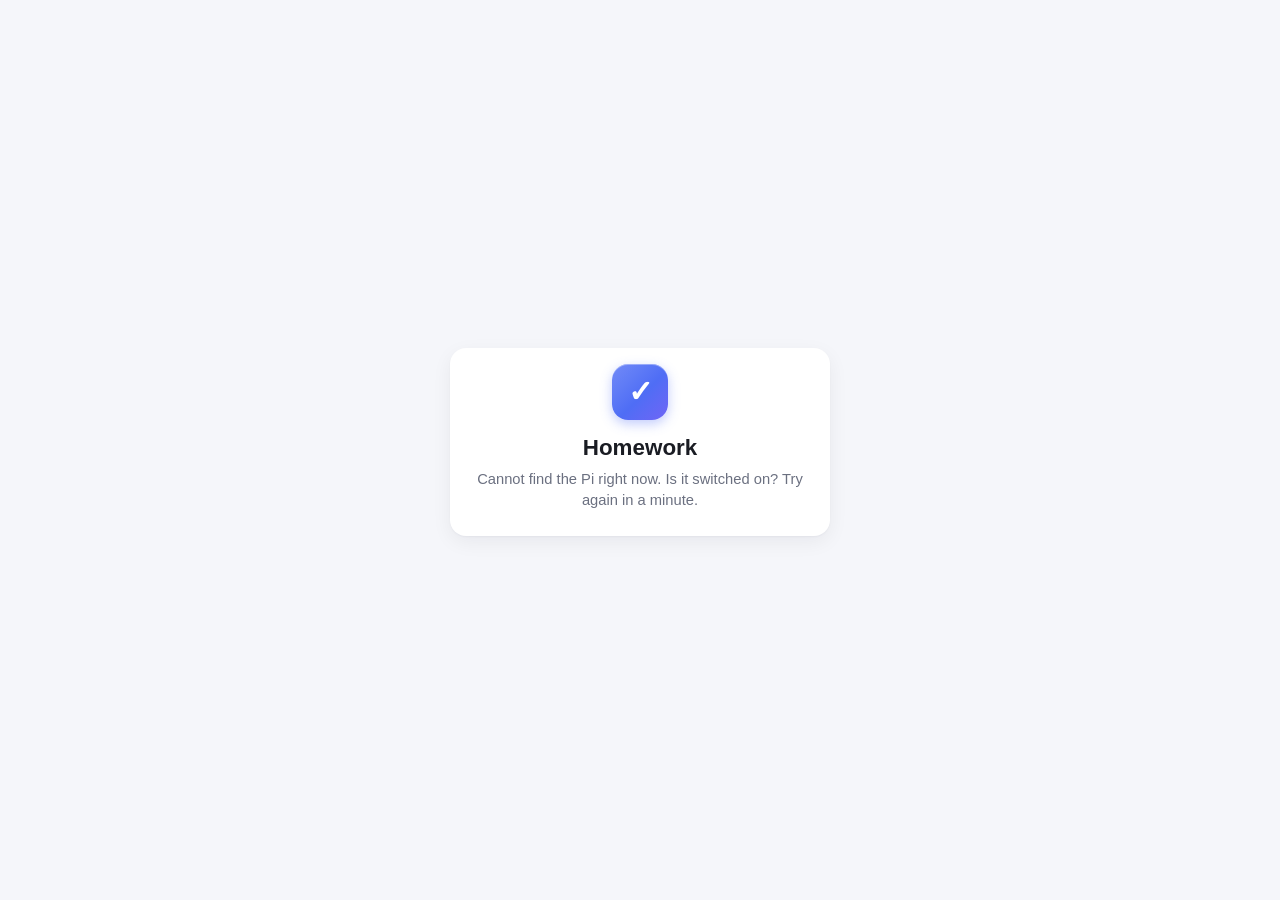
==== commit 68ecf630: "app top menu" ====
--- a/index.html
+++ b/index.html
@@ -25,10 +25,11 @@
     <span id="conn" class="conn" data-i18n-title="Live sync status" title="Live sync status"></span>
   </div>
   <nav class="tabs" id="tabs">
-    <button data-view="list" class="active" data-i18n="Checklist">Checklist</button>
-    <button data-view="calendar" data-i18n="Calendar">Calendar</button>
-    <button data-view="stats" data-i18n="Stats">Stats</button>
-    <button data-view="settings" data-i18n="Settings">Settings</button>
+    <button data-view="list" class="active"><svg class="ico" viewBox="0 0 20 20" aria-hidden="true"><path d="M4 6.5l1.8 1.8L9 5M4 13.5l1.8 1.8L9 12M11.5 6.5H16M11.5 13.5H16" fill="none" stroke="currentColor" stroke-width="1.8" stroke-linecap="round" stroke-linejoin="round"/></svg><span data-i18n="Checklist">Checklist</span></button>
+    <button data-view="calendar"><svg class="ico" viewBox="0 0 20 20" aria-hidden="true"><rect x="3" y="4.5" width="14" height="12.5" rx="2.5" fill="none" stroke="currentColor" stroke-width="1.8"/><path d="M3 8.5h14M7 2.5v3.5M13 2.5v3.5" fill="none" stroke="currentColor" stroke-width="1.8" stroke-linecap="round"/></svg><span data-i18n="Calendar">Calendar</span></button>
+    <button data-view="timetable"><svg class="ico" viewBox="0 0 20 20" aria-hidden="true"><rect x="3" y="3.5" width="14" height="13" rx="2.5" fill="none" stroke="currentColor" stroke-width="1.8"/><path d="M3 8h14M8 8v8.5M13 8v8.5" fill="none" stroke="currentColor" stroke-width="1.8"/></svg><span data-i18n="Timetable">Timetable</span></button>
+    <button data-view="stats"><svg class="ico" viewBox="0 0 20 20" aria-hidden="true"><path d="M4 16.5V11M10 16.5V5M16 16.5V8.5" fill="none" stroke="currentColor" stroke-width="2.2" stroke-linecap="round"/></svg><span data-i18n="Stats">Stats</span></button>
+    <button data-view="settings"><svg class="ico" viewBox="0 0 20 20" aria-hidden="true"><path d="M4 6h12M4 10h12M4 14h12" fill="none" stroke="currentColor" stroke-width="1.8" stroke-linecap="round"/><circle cx="8" cy="6" r="1.7" fill="var(--card)" stroke="currentColor" stroke-width="1.6"/><circle cx="13" cy="10" r="1.7" fill="var(--card)" stroke="currentColor" stroke-width="1.6"/><circle cx="7" cy="14" r="1.7" fill="var(--card)" stroke="currentColor" stroke-width="1.6"/></svg><span data-i18n="Settings">Settings</span></button>
   </nav>
 </header>
 
@@ -100,6 +101,11 @@
     <div id="stats"></div>
   </section>
 
+  <!-- ============ TIMETABLE ============ -->
+  <section id="view-timetable" class="view tt-view" hidden>
+    <div id="tt-page"></div>
+  </section>
+
   <!-- ============ SUBJECT PAGE ============ -->
   <section id="view-subject" class="view" hidden>
     <button id="subject-back" class="ghost small" data-i18n="‹ Back">‹ Back</button>
--- a/style.css
+++ b/style.css
@@ -584,3 +584,85 @@
 /* subject list in Settings: quiet remove buttons, red only when touched */
 .subject-row .s-remove { background: var(--tint); color: var(--muted); border-color: transparent; }
 .subject-row .s-remove:hover, .subject-row .s-remove:active { background: color-mix(in srgb, var(--danger) 12%, transparent); color: var(--danger); }
+
+/* ===== timetable view ===== */
+.tt-head { display: flex; justify-content: space-between; align-items: flex-end; gap: 10px 16px; flex-wrap: wrap; margin: 4px 4px 14px; }
+.tt-head h2 { margin: 0; font-size: 1.3rem; display: flex; align-items: center; gap: 10px; }
+.tt-head p { margin: 4px 0 0; font-size: 0.88rem; }
+.tt-letter { font-size: 0.72rem; font-weight: 700; letter-spacing: 0.08em; text-transform: uppercase; color: var(--accent); background: color-mix(in srgb, var(--accent) 12%, transparent); padding: 3px 8px; border-radius: 999px; }
+.tt-table-wrap { overflow-x: auto; -webkit-overflow-scrolling: touch; background: var(--card); border-radius: 16px; box-shadow: var(--shadow); scrollbar-width: thin; }
+.tt-table { border-collapse: separate; border-spacing: 0; width: 100%; min-width: 620px; }
+.tt-table th, .tt-table td { padding: 6px; border-bottom: 1px solid var(--border); vertical-align: top; text-align: left; }
+.tt-table thead th { padding: 12px 8px 10px; font-size: 0.72rem; font-weight: 700; letter-spacing: 0.06em; text-transform: uppercase; color: var(--muted); }
+.tt-table thead th .dn { display: block; }
+.tt-table thead th .dd { display: block; font-weight: 500; letter-spacing: 0; text-transform: none; font-size: 0.74rem; margin-top: 2px; opacity: 0.8; }
+.tt-table thead th.today { color: var(--accent); }
+.tt-table thead th.today .dd { opacity: 1; font-weight: 700; }
+.tt-table thead th.hol { color: var(--muted); opacity: 0.7; }
+.tt-table .time { width: 64px; min-width: 64px; position: sticky; left: 0; z-index: 1; background: var(--card); color: var(--muted); font-size: 0.74rem; font-variant-numeric: tabular-nums; }
+.tt-table td.time { padding: 10px 8px; }
+.tt-table td.time b { display: block; color: var(--text); font-size: 0.86rem; font-weight: 700; }
+.tt-table td.time span { display: block; margin-top: 1px; }
+.tt-table td { height: 1px; }
+.tt-table td.empty { color: var(--border); text-align: center; vertical-align: middle; }
+.tt-table tbody tr:last-child td { border-bottom: 0; }
+.tt-table .les {
+  display: flex; align-items: center; gap: 7px; width: 100%; height: 100%; min-height: 44px; box-sizing: border-box;
+  padding: 8px 10px; border: 0; border-left: 3px solid var(--subj, var(--accent)); border-radius: 10px;
+  background: color-mix(in srgb, var(--subj, var(--accent)) 13%, transparent); color: var(--text); font: inherit; font-size: 0.86rem; font-weight: 600;
+  text-align: left; cursor: pointer; transition: background 0.15s;
+}
+.tt-table .les:hover { background: color-mix(in srgb, var(--subj, var(--accent)) 22%, transparent); }
+.tt-table .les .dot { width: 8px; height: 8px; border-radius: 50%; background: var(--subj); flex: none; }
+.tt-table .les .nm { min-width: 0; overflow-wrap: normal; hyphens: none; }
+.tt-table .les small { color: var(--muted); font-weight: 500; margin-left: auto; }
+.tt-table .les.now { box-shadow: 0 0 0 2px var(--accent); }
+.tt-table .les .now-tag { margin-left: auto; font-size: 0.64rem; font-weight: 700; letter-spacing: 0.06em; text-transform: uppercase; color: white; background: var(--accent); padding: 2px 7px; border-radius: 999px; }
+.tt-table .les.dbl { align-items: center; }
+.tt-table .les.hol { background: var(--tint); border-left-color: var(--border); color: var(--muted); cursor: default; justify-content: center; flex-direction: column; text-align: center; font-weight: 600; }
+.tt-foot { margin: 10px 6px 0; font-size: 0.8rem; }
+@media (max-width: 640px) {
+  .tt-table { min-width: 0; }
+  .tt-table th:not(.time), .tt-table td:not(.time) { min-width: 138px; }
+  .tt-table .time { width: 56px; min-width: 56px; }
+  .tt-table .les { font-size: 0.82rem; padding: 8px 8px; }
+}
+
+/* ===== top bar: glassy header, gradient logo, pill tabs with icons ===== */
+.topbar {
+  background: color-mix(in srgb, var(--card) 82%, transparent);
+  -webkit-backdrop-filter: saturate(160%) blur(14px); backdrop-filter: saturate(160%) blur(14px);
+  box-shadow: 0 1px 0 var(--border);
+  padding-bottom: 8px;
+}
+.logo {
+  width: 32px; height: 32px; border-radius: 10px; font-size: 17px;
+  background: linear-gradient(135deg, color-mix(in srgb, var(--accent) 80%, white), var(--accent) 55%, color-mix(in srgb, var(--accent) 65%, #a855f7));
+  box-shadow: 0 4px 12px color-mix(in srgb, var(--accent) 35%, transparent), inset 0 1px 0 rgba(255,255,255,0.35);
+}
+.brand h1 { font-size: 1.2rem; font-weight: 750; letter-spacing: -0.02em; }
+.week-badge { border: 0; background: color-mix(in srgb, var(--accent) 13%, transparent); padding: 3px 10px; }
+.tabs {
+  gap: 3px; margin-top: 10px; padding: 4px;
+  background: var(--tint); border-radius: 14px;
+}
+.tabs button {
+  display: inline-flex; align-items: center; justify-content: center; gap: 7px;
+  padding: 8px 6px; border: 0; border-radius: 10px; color: var(--muted);
+  font-size: 0.88rem; font-weight: 600; line-height: 1;
+  transition: background 0.2s, color 0.2s, box-shadow 0.2s;
+}
+.tabs button .ico { width: 18px; height: 18px; flex: none; opacity: 0.8; transition: opacity 0.2s, transform 0.2s; }
+.tabs button:hover { color: var(--text); }
+.tabs button.active {
+  background: var(--card); color: var(--accent); font-weight: 700;
+  box-shadow: 0 1px 2px rgba(20, 24, 40, 0.08), 0 3px 10px rgba(20, 24, 40, 0.08);
+}
+.tabs button.active .ico { opacity: 1; transform: scale(1.06); }
+@media (prefers-color-scheme: dark) { :root:not([data-theme="light"]) .tabs button.active { box-shadow: 0 1px 2px rgba(0,0,0,0.5), 0 4px 12px rgba(0,0,0,0.35); } }
+:root[data-theme="dark"] .tabs button.active { box-shadow: 0 1px 2px rgba(0,0,0,0.5), 0 4px 12px rgba(0,0,0,0.35); }
+@media (max-width: 640px) {
+  .tabs { padding: 3px; }
+  .tabs button { flex-direction: column; gap: 4px; padding: 7px 2px 6px; font-size: 0.68rem; font-weight: 600; letter-spacing: 0.01em; }
+  .tabs button .ico { width: 20px; height: 20px; }
+}
